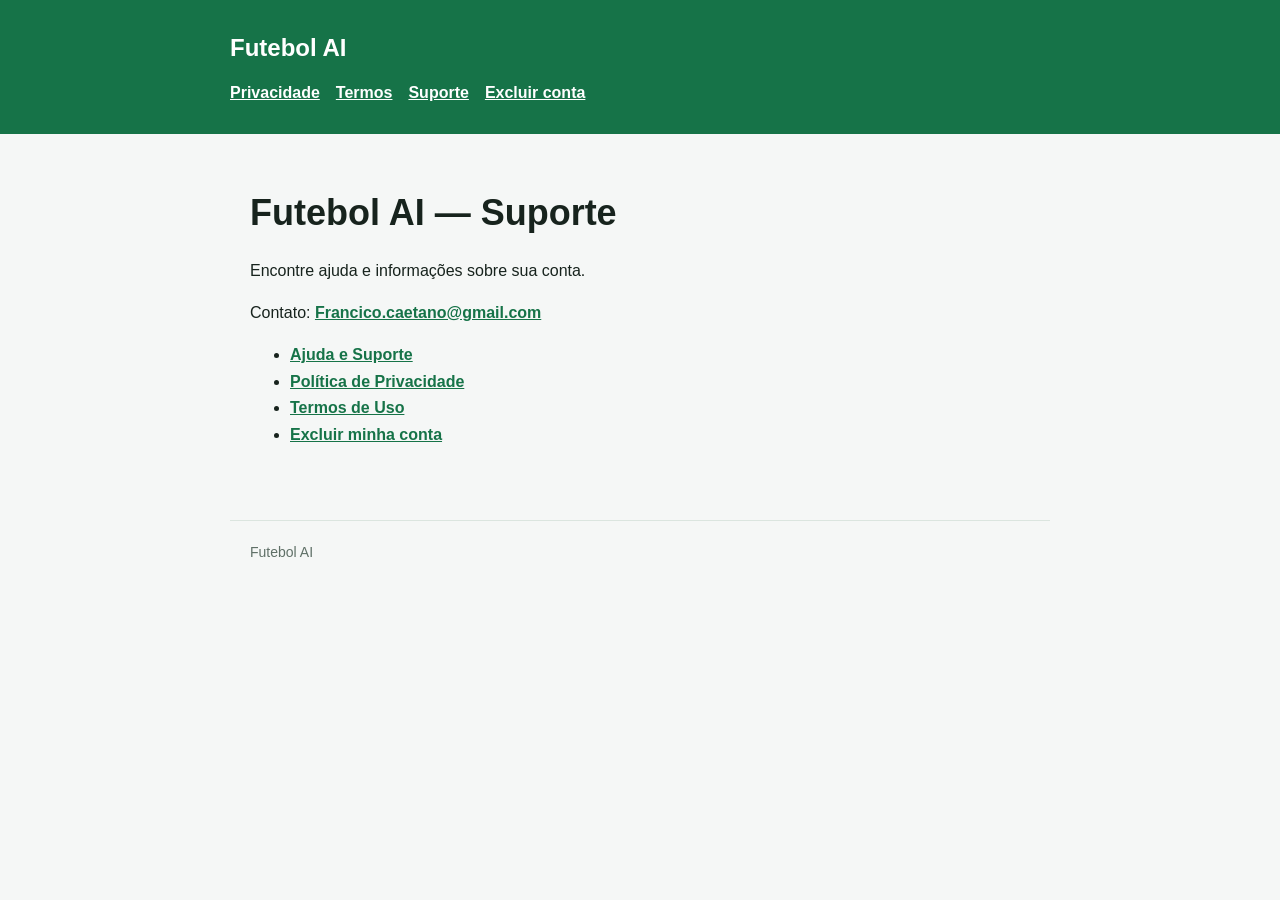
==== index.html @ 903c8122 "feat: publish Futebol AI support pages" ====
<!doctype html><html lang="pt-BR"><head><meta charset="utf-8"><meta name="viewport" content="width=device-width, initial-scale=1"><title>Futebol AI — Suporte</title><meta name="description" content="Suporte e informações do Futebol AI"><link rel="stylesheet" href="styles.css"></head><body><header><div class="wrap"><div class="brand">Futebol AI</div><nav aria-label="Navegação"><a href="privacidade/">Privacidade</a><a href="termos/">Termos</a><a href="suporte/">Suporte</a><a href="excluir-conta/">Excluir conta</a></nav></div></header><main><h1>Futebol AI — Suporte</h1><p>Encontre ajuda e informações sobre sua conta.</p><p>Contato: <a href="mailto:Francico.caetano@gmail.com">Francico.caetano@gmail.com</a></p><ul><li><a href="suporte/">Ajuda e Suporte</a></li><li><a href="privacidade/">Política de Privacidade</a></li><li><a href="termos/">Termos de Uso</a></li><li><a href="excluir-conta/">Excluir minha conta</a></li></ul></main><footer>Futebol AI</footer></body></html>
---- styles.css ----
:root{--ink:#17231d;--muted:#5f7067;--green:#167348;--soft:#e7f3ec;--line:#dbe5df}*{box-sizing:border-box}body{margin:0;background:#f5f7f6;color:var(--ink);font:16px/1.65 -apple-system,BlinkMacSystemFont,"Segoe UI",sans-serif}header{background:var(--green);color:white;padding:28px 20px}.wrap,main,footer{max-width:820px;margin:auto}.brand{font-weight:800;font-size:24px}nav{display:flex;flex-wrap:wrap;gap:16px;margin-top:12px}nav a{color:white}main{padding:34px 20px 56px}h1{font-size:36px;line-height:1.15}h2{font-size:22px;margin-top:32px}a{color:var(--green);font-weight:650}.notice{background:var(--soft);border-left:4px solid var(--green);padding:14px 16px}footer{border-top:1px solid var(--line);color:var(--muted);padding:20px;font-size:14px}@media(max-width:600px){h1{font-size:30px}}
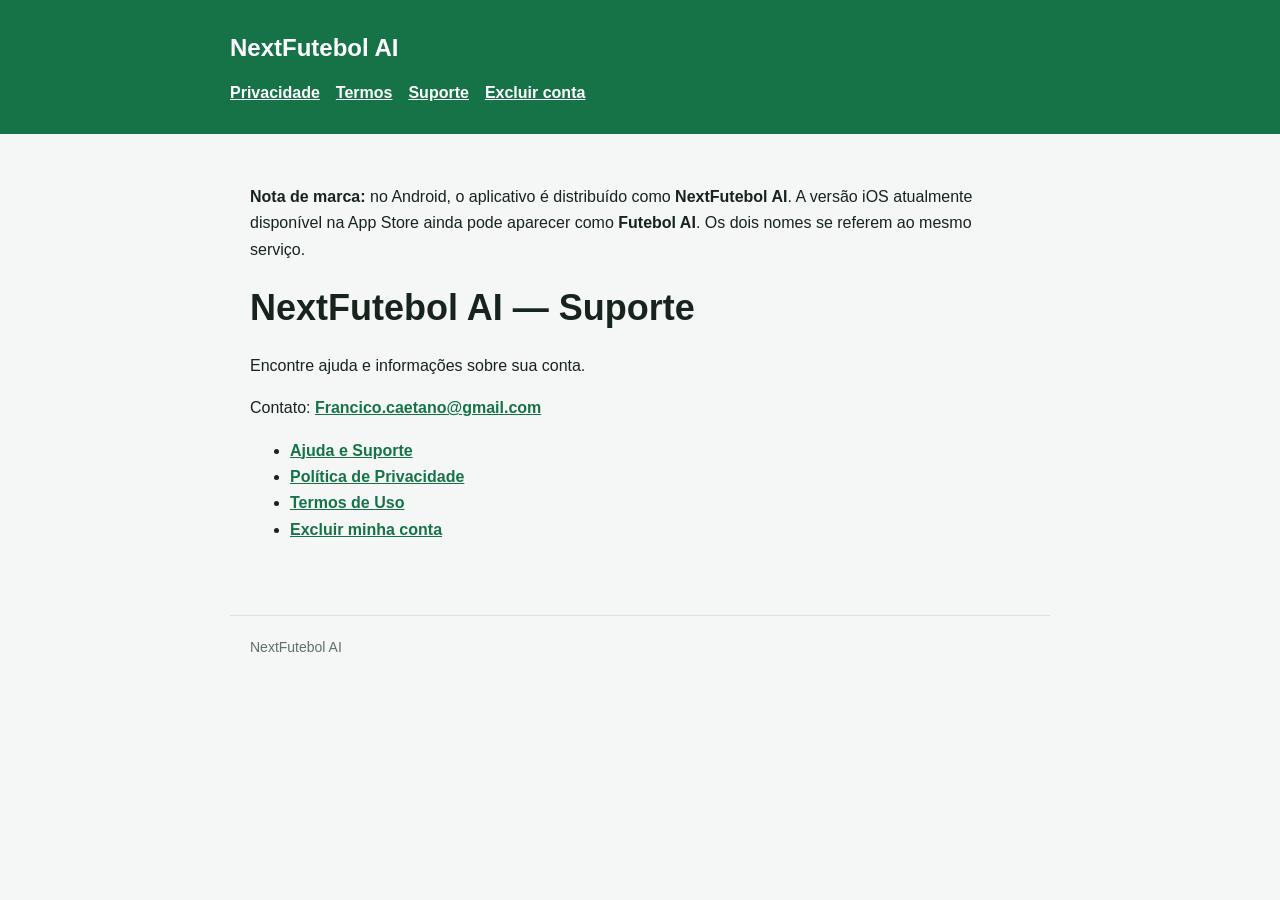
==== commit f16f4d47: "docs: adopt NextFutebol AI Android branding" ====
--- a/index.html
+++ b/index.html
@@ -1 +1 @@
-<!doctype html><html lang="pt-BR"><head><meta charset="utf-8"><meta name="viewport" content="width=device-width, initial-scale=1"><title>Futebol AI — Suporte</title><meta name="description" content="Suporte e informações do Futebol AI"><link rel="stylesheet" href="styles.css"></head><body><header><div class="wrap"><div class="brand">Futebol AI</div><nav aria-label="Navegação"><a href="privacidade/">Privacidade</a><a href="termos/">Termos</a><a href="suporte/">Suporte</a><a href="excluir-conta/">Excluir conta</a></nav></div></header><main><h1>Futebol AI — Suporte</h1><p>Encontre ajuda e informações sobre sua conta.</p><p>Contato: <a href="mailto:Francico.caetano@gmail.com">Francico.caetano@gmail.com</a></p><ul><li><a href="suporte/">Ajuda e Suporte</a></li><li><a href="privacidade/">Política de Privacidade</a></li><li><a href="termos/">Termos de Uso</a></li><li><a href="excluir-conta/">Excluir minha conta</a></li></ul></main><footer>Futebol AI</footer></body></html>
+<!doctype html><html lang="pt-BR"><head><meta charset="utf-8"><meta name="viewport" content="width=device-width, initial-scale=1"><title>NextFutebol AI — Suporte</title><meta name="description" content="Suporte e informações do NextFutebol AI"><link rel="stylesheet" href="styles.css"></head><body><header><div class="wrap"><div class="brand">NextFutebol AI</div><nav aria-label="Navegação"><a href="privacidade/">Privacidade</a><a href="termos/">Termos</a><a href="suporte/">Suporte</a><a href="excluir-conta/">Excluir conta</a></nav></div></header><main><p><strong>Nota de marca:</strong> no Android, o aplicativo é distribuído como <strong>NextFutebol AI</strong>. A versão iOS atualmente disponível na App Store ainda pode aparecer como <strong>Futebol AI</strong>. Os dois nomes se referem ao mesmo serviço.</p><h1>NextFutebol AI — Suporte</h1><p>Encontre ajuda e informações sobre sua conta.</p><p>Contato: <a href="mailto:Francico.caetano@gmail.com">Francico.caetano@gmail.com</a></p><ul><li><a href="suporte/">Ajuda e Suporte</a></li><li><a href="privacidade/">Política de Privacidade</a></li><li><a href="termos/">Termos de Uso</a></li><li><a href="excluir-conta/">Excluir minha conta</a></li></ul></main><footer>NextFutebol AI</footer></body></html>
